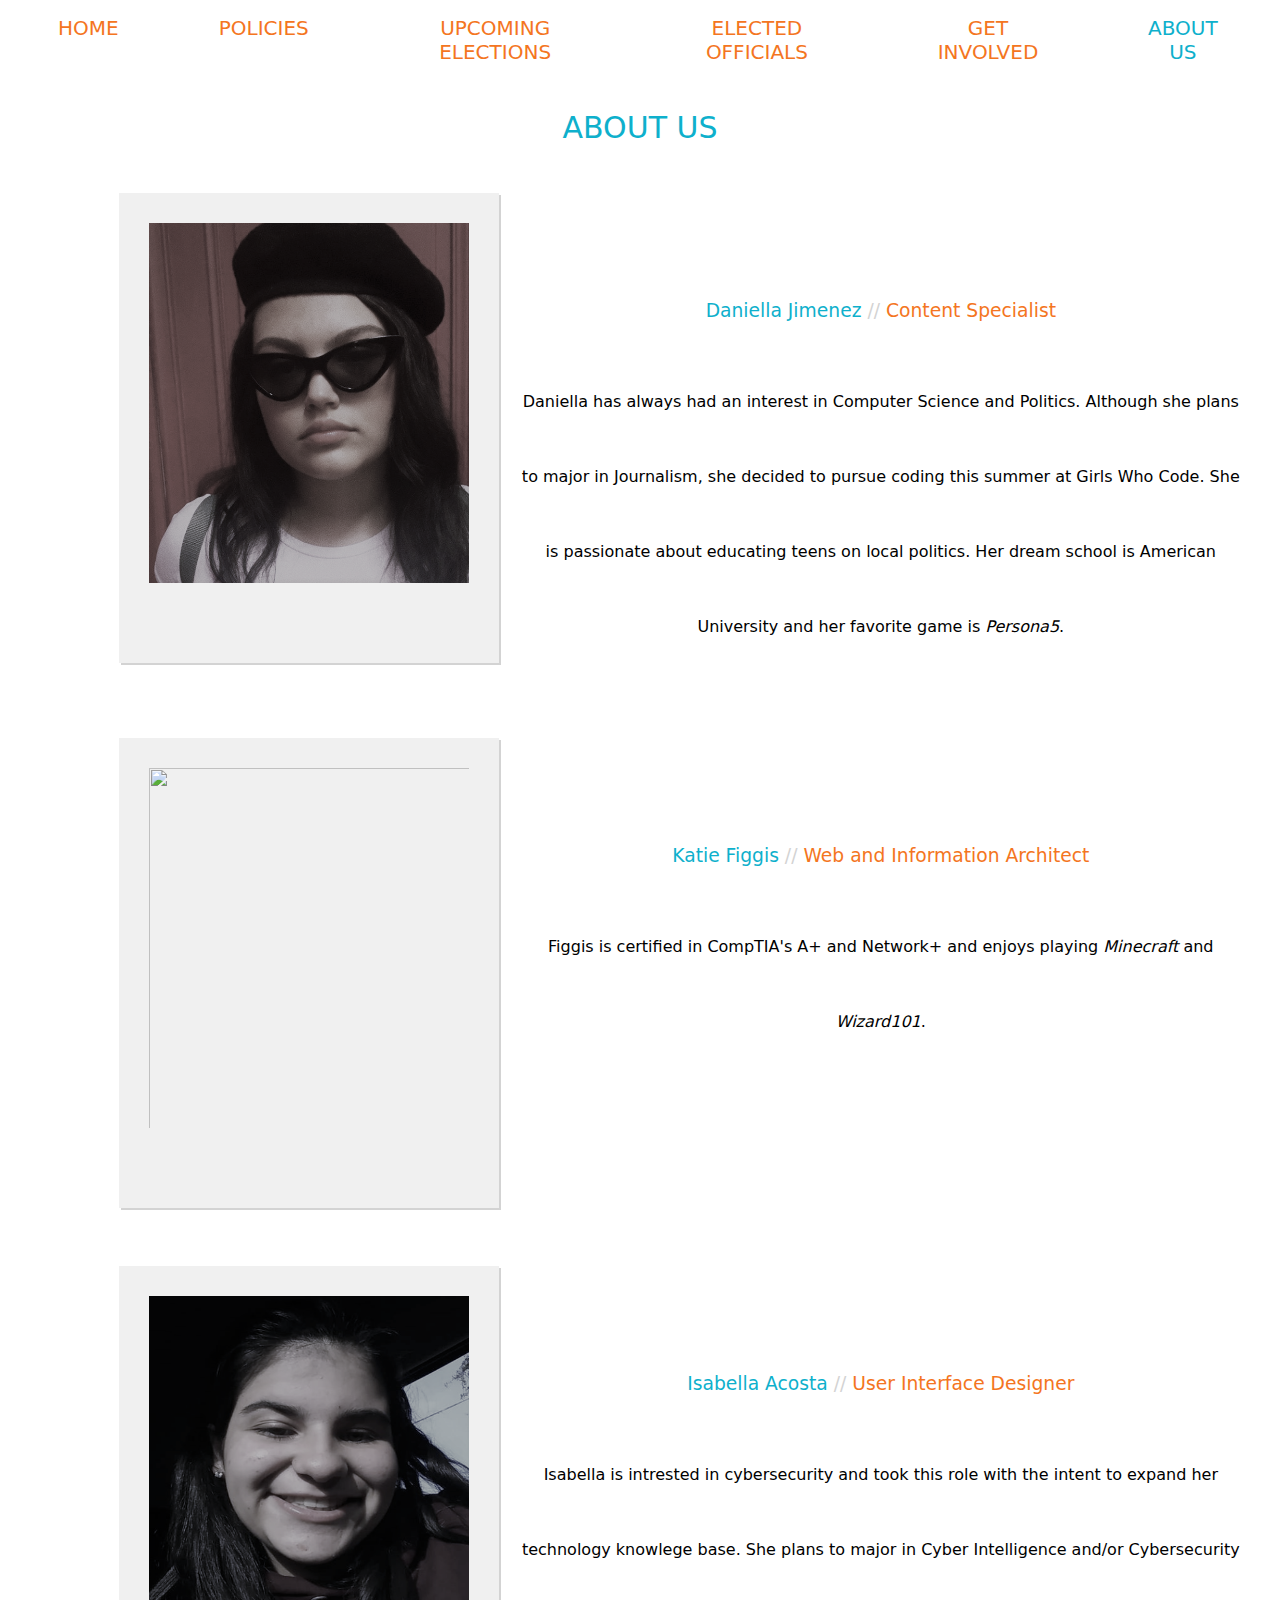
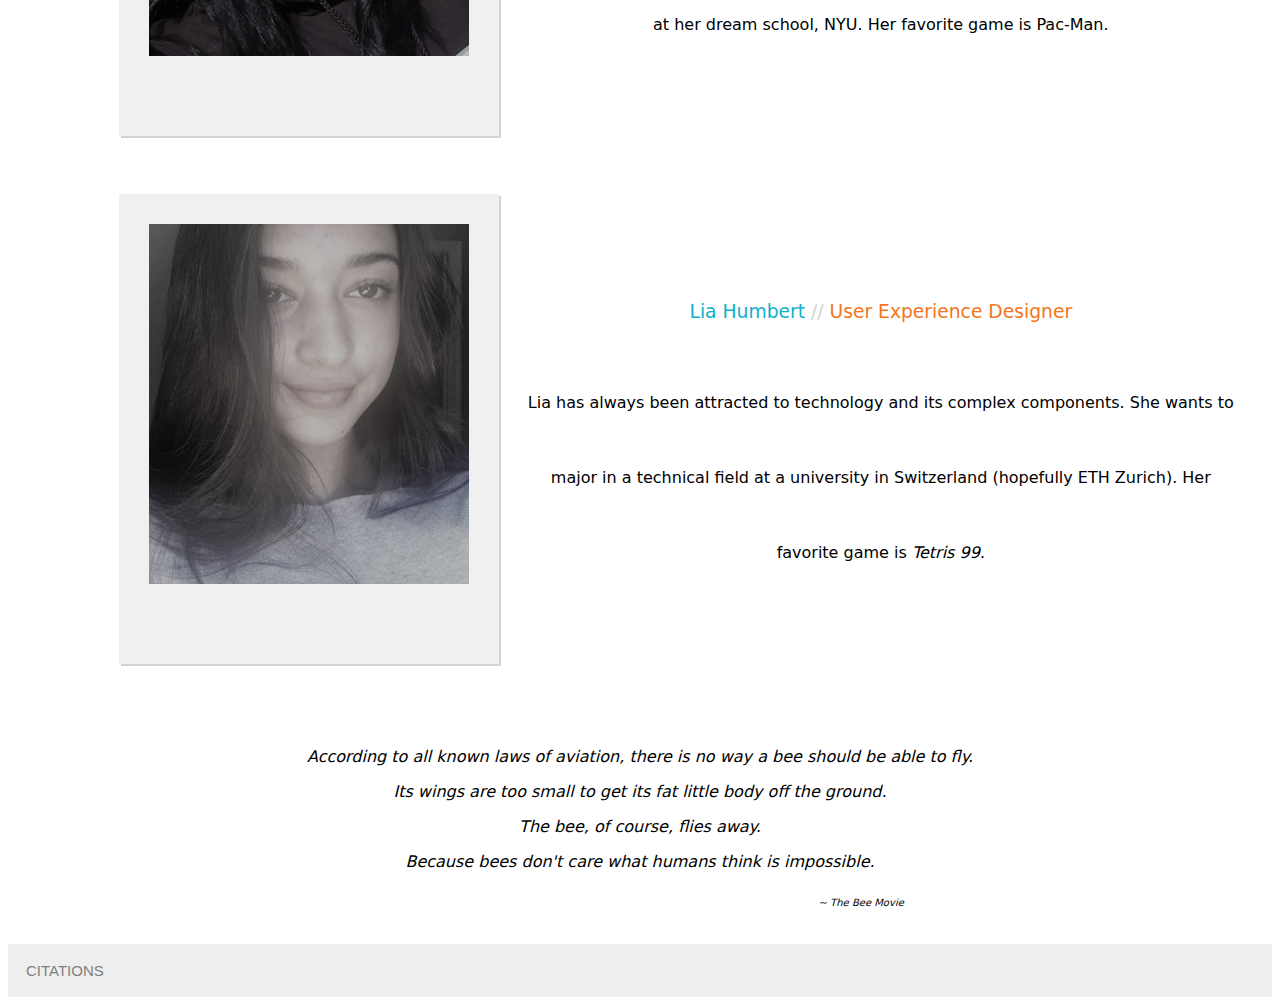
==== abo.html @ cda0e1d1 "Update abo.html" ====
<ABOUT US>

<!DOCTYPE html>
<html lang="en" dir="ltr">
  <head >
    <meta charset="utf-8">
    <link rel="stylesheet" href="MyStyles.css">
    <title>Politics in Miami-Dade</title>
</head>
<body>
  <div class="head">
    <ul class="nav">
      <li class="nav" onclick="location.href='index.html';">HOME</li>
      <li class="nav" onclick="location.href='pol.html';">POLICIES</li>
      <li class="nav" onclick="location.href='elec.html';">UPCOMING ELECTIONS</li>
      <li class="nav" onclick="location.href='off.html';">ELECTED OFFICIALS</li>
      <li class="nav" onclick="location.href='for.html';">GET INVOLVED</li>
      <li class="navact" onclick="location.href='abo.html';">ABOUT US</li>
    </ul>
  </div>
  <br /><br />
  <div class="title">ABOUT US</div>
  <br />
  <br />
    <div class="flex-container">
      <div class="boximg"><img class="au" width="380" height="470" src="au\DAN.jpg"></div>
    <div class="boxtext">
      <h3 class="au">Daniella Jimenez<span style="color:lightgrey">     //     </span><span style="color:#F47521">Content Specialist</span></h3>
      <p>Daniella has always had an interest in Computer Science and Politics. Although she plans to major in Journalism, she decided to pursue coding this summer at Girls Who Code. She is passionate about educating teens on local politics. Her dream school is American University and her favorite game is <i>Persona5</i>.</p>
    </div>
  </div><br /><br />
    <div class="flex-container">
      <div class="boximg"><img class="au" width="380" height="470" src= "au\FIGS.jpg"></div>
    <div class="boxtext">
      <h3 class="au">Katie Figgis<span style="color:lightgrey;">     //     </span><span style="color:#F47521">Web and Information Architect</span></h3>
      <p>Figgis is certified in CompTIA's A+ and Network+ and enjoys playing <i>Minecraft</i> and <i>Wizard101</i>.</p>
    </div>
  </div><br /><br />
    <div class="flex-container">
      <div class="boximg"><img class="au" width="380" height="470" src= "au\ISA.png"></div>
    <div class="boxtext">
      <h3 class="au">Isabella Acosta<span style="color:lightgrey">     //     </span><span style="color:#F47521">User Interface Designer</span></h3>
      <p>Isabella is intrested in cybersecurity and took this role with the intent to expand her technology knowlege base. She plans to major in Cyber Intelligence and/or Cybersecurity at her dream school, NYU. Her favorite game is Pac-Man.</p>
    </div>
   </div><br /><br />
    <div class="flex-container">
      <div class="boximg"><img class="au" width="380" height="470" src= "au\LIA.jpg"></div>
      <div class="boxtext">
      <h3 class="au">Lia Humbert<span style="color:lightgrey">     //     </span><span style="color:#F47521">User Experience Designer</span></h3>
      <p>Lia has always been attracted to technology and its complex components. She wants to major in a technical field at a university in Switzerland (hopefully ETH Zurich). Her favorite game is <i>Tetris 99</i>.</p>
    </div>
  </div>
  <br /><br /><br />
  <div class="quote">
    <p>According to all known laws of aviation, there is no way a bee should be able to fly.</p>
    <p>Its wings are too small to get its fat little body off the ground.</p>
    <p>The bee, of course, flies away.</p>
    <p>Because bees don't care what humans think is impossible.</p>
    <p style="float:right; font-size:10px; width: 65%;"> ~ The Bee Movie</p>
  </div>
  <br /><br /><br />
  <button class="accordion">CITATIONS</button>
  <div class="panel">
    <p>Mansion Global. “Miami Area Gets Newest Crop of Condos.” Mansion Global, Mansion Global, 29 Mar. 2018, www.mansionglobal.com/articles/miami-area-gets-newest-crop-of-condos-92656.</p>
    <p>“DriveSavers Announces New Drop-off Location in Miami, Florida.” DriveSavers Data Recovery Services, 30 May 2019, drivesaversdatarecovery.com/2017/07/25/drivesavers-announces-new-drop-off-location-miami-florida/.</p>
    <p>“See Miami and Miami Beach Webcams.” See Miami and Miami Beach Webcams, www.miamiandbeaches.com/plan-your-trip/see-miami-webcams.</p>
  </div>
  
 <script src="collapsible.js" type="text/javascript" charset="utf-8"></script>
</body>
</html>
---- MyStyles.css ----
.head {
  font-family: "Segoe UI",Frutiger,"Frutiger Linotype","Dejavu Sans","Helvetica Neue",Arial,sans-serif;
  font-weight: lighter;
  font-size: 20px;
}

body {
  font-family: "Segoe UI",Frutiger,"Frutiger Linotype","Dejavu Sans","Helvetica Neue",Arial,sans-serif;
  background-color: #FFFFFF;
  color: #60606;
}

ul.nav {
  margin: 0px;
  padding: 0px;
  background-color: #FFFFFF;
  text-align: center;
  display: flex;
  justify-content: space-around;
  list-style: none;
}

li.nav {
  background-color: #FFFFFF;
  padding: 8px;
  padding-left: 50px;
  padding-right: 50px;
  display: inline-block;
  color: #F47521;
  cursor: pointer;
  justify-content: space-around;
}

li.nav:hover {
  background-color: #FFFFFF;
  color: grey;
}

h3.au {
  color: #0EB0CC;
  font-weight: lighter;
  margin: 0px;
  padding: 0px;
  font-size: px;
  text-align: center;
}

li.navact {
  background-color: #FFFFFF;
  color: #0EB0CC;
  padding: 8px;
  padding-left: 50px;
  padding-right: 50px;
}

.title {
  font-family: "Segoe UI",Frutiger,"Frutiger Linotype","Dejavu Sans","Helvetica Neue",Arial,sans-serif;
  font-weight: lighter;
  font-size: 30px;
  text-align: center;
  color:#0EB0CC;
}

.home {
  text-align: center;
  font-size: 17px;
}

div.body {
  background-color: #FFFFFF;
  padding: 15px;
}

img.off {
  padding: 40px;
  vertical-align: center;
  text-align: center;
}

img.au {
  margin-left: 100px;
  background-color: #F0F0F0;
  padding: 30px;
  padding-bottom: 80px;
  box-shadow: 2px 2px lightgrey;
}

.flex-container {
  display: flex;
  flex-wrap: nowrap;
}

.boximg {
  width: 40%;
  margin: 10px;
  text-align: center;
  line-height: 75px;
}

.boxtext {
  width: 60%;
  margin: 10px;
  margin-right: 30px;
  margin-top: 90px;;
  text-align: center;
  line-height: 75px;
}

div.left {
  text-align: left;
}

div.right {
  text-align: right;
}

div.score {
  margin-left: 100px;
  margin-right: 100px;
  margin-bottom: 40px;
  margin-top: 40px;
  background-color: #F8F8F8;
  color: grey;
  border-radius: 10px;
}

textarea {
  width: 96%;
  height: 90px;
  background-color: white;
  color: black;
  padding: 2px;
  margin: 5px;
}

input {
  background: white;
  color: black;
  padding: 5px;
  font-size: 15px;
  border-radius: 5px;
}
/*COLLAPSIBLE*/
.accordion {
  background-color: #eee;
  color: grey;
  cursor: pointer;
  padding: 18px;
  width: 100%;
  border: none;
  text-align: left;
  outline: none;
  font-size: 15px;
  transition: 0.4s;
}

.active {
  background-color: #cccccc
}
.accordion:hover {
  background-color: #ccc;
}

.panel {
  padding: 0 18px;
  display: none;
  background-color: white;
  overflow: hidden;
}

/* SLIDESHOW */
* {box-sizing:border-box}

.slideshow-container {
  max-width: 1000px;
  position: relative;
  margin: auto;
}

/* Next & previous buttons */
.prev, .next {
  cursor: pointer;
  position: absolute;
  top: 50%;
  width: auto;
  margin-top: -22px;
  padding: 16px;

  color: #bbb;
  font-weight: bold;
  font-size: 18px;
  transition: 0.6s ease;
  border-radius: 0 3px 3px 0;
  user-select: none;
}

/* Position the "next button" to the right */
.next {
  right: 0;
  border-radius: 3px 0 0 3px;
}

/* On hover, add a black background color with a little bit see-through */
.prev:hover, .next:hover {
  background-color: rgba(0,0,0,0.8);
}

/* The dots/bullets/indicators */
.dot {
  cursor: pointer;
  height: 15px;
  width: 15px;
  margin: 0 2px;
  background-color: #bbb;
  border-radius: 50%;
  display: inline-block;
  transition: background-color 0.6s ease;
}

.active, .dot:hover {
  background-color: #717171;
}

/* Fading animation */
.fade {
  -webkit-animation-name: fade;
  -webkit-animation-duration: 1.5s;
  animation-name: fade;
  animation-duration: 1.5s;
}

@-webkit-keyframes fade {
  from {opacity: .4}
  to {opacity: 1}
}

@keyframes fade {
  from {opacity: .4}
  to {opacity: 1}
}

/*TWITTER*/
.twitter-timeline {
  float: center;
}

.quote {
  font-style: italic;
  text-align: center;
  font-size: 16px;
}
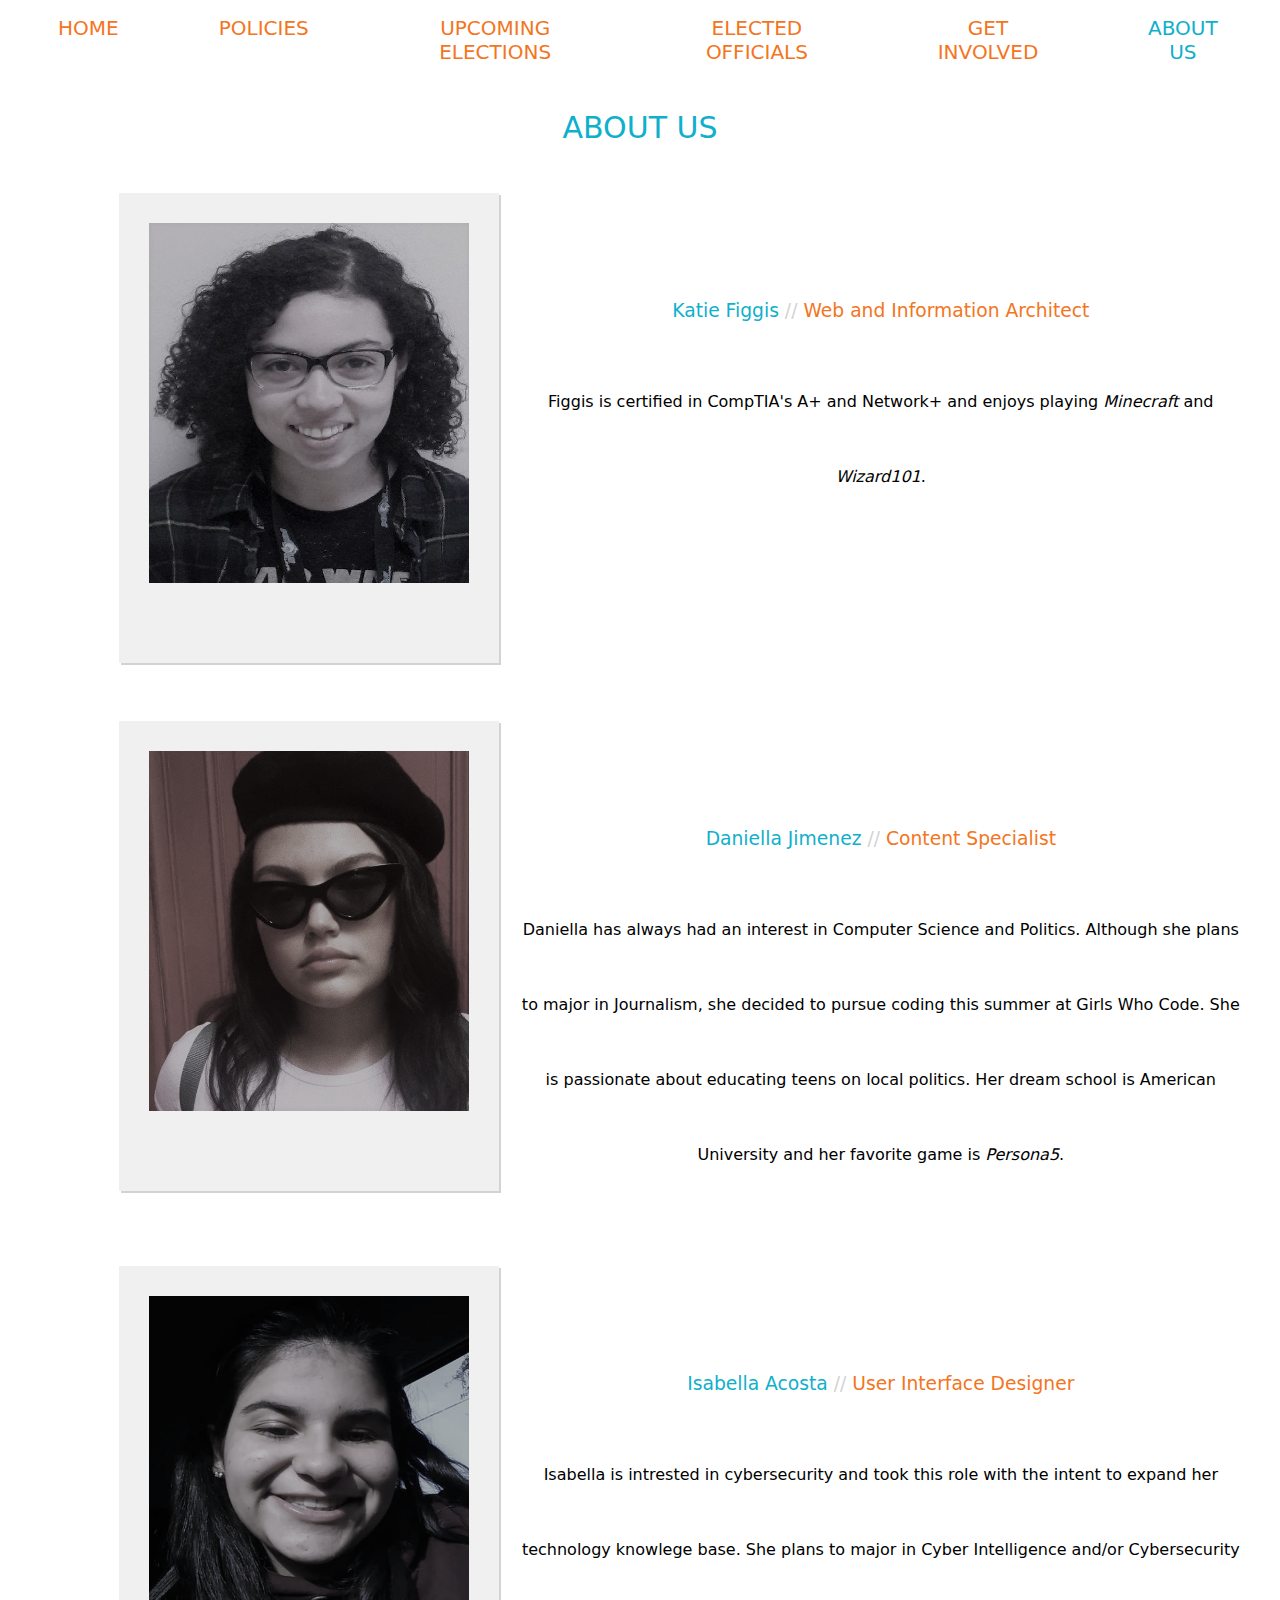
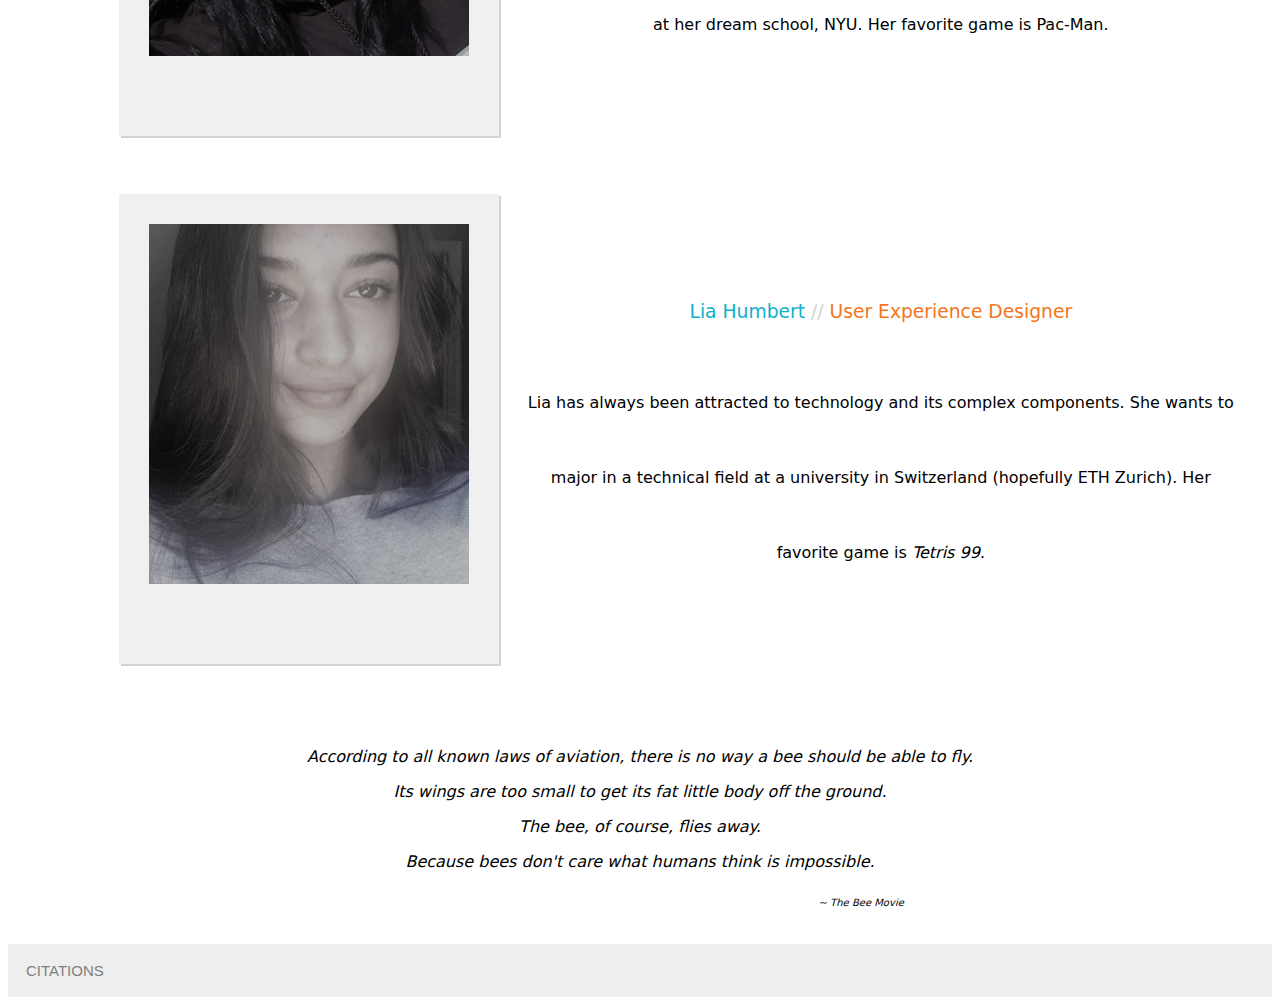
==== commit cea18217: "Update abo.html" ====
--- a/abo.html
+++ b/abo.html
@@ -22,6 +22,13 @@
   <div class="title">ABOUT US</div>
   <br />
   <br />
+   <div class="flex-container">
+      <div class="boximg"><img class="au" width="380" height="470" src= "au\Figs.JPG"></div>
+    <div class="boxtext">
+      <h3 class="au">Katie Figgis<span style="color:lightgrey;">     //     </span><span style="color:#F47521">Web and Information Architect</span></h3>
+      <p>Figgis is certified in CompTIA's A+ and Network+ and enjoys playing <i>Minecraft</i> and <i>Wizard101</i>.</p>
+    </div>
+  </div><br /><br />
     <div class="flex-container">
       <div class="boximg"><img class="au" width="380" height="470" src="au\DAN.jpg"></div>
     <div class="boxtext">
@@ -30,19 +37,12 @@
     </div>
   </div><br /><br />
     <div class="flex-container">
-      <div class="boximg"><img class="au" width="380" height="470" src= "au\FIGS.jpg"></div>
-    <div class="boxtext">
-      <h3 class="au">Katie Figgis<span style="color:lightgrey;">     //     </span><span style="color:#F47521">Web and Information Architect</span></h3>
-      <p>Figgis is certified in CompTIA's A+ and Network+ and enjoys playing <i>Minecraft</i> and <i>Wizard101</i>.</p>
-    </div>
-  </div><br /><br />
-    <div class="flex-container">
       <div class="boximg"><img class="au" width="380" height="470" src= "au\ISA.png"></div>
     <div class="boxtext">
       <h3 class="au">Isabella Acosta<span style="color:lightgrey">     //     </span><span style="color:#F47521">User Interface Designer</span></h3>
       <p>Isabella is intrested in cybersecurity and took this role with the intent to expand her technology knowlege base. She plans to major in Cyber Intelligence and/or Cybersecurity at her dream school, NYU. Her favorite game is Pac-Man.</p>
     </div>
-   </div><br /><br />
+    </div><br /><br />
     <div class="flex-container">
       <div class="boximg"><img class="au" width="380" height="470" src= "au\LIA.jpg"></div>
       <div class="boxtext">
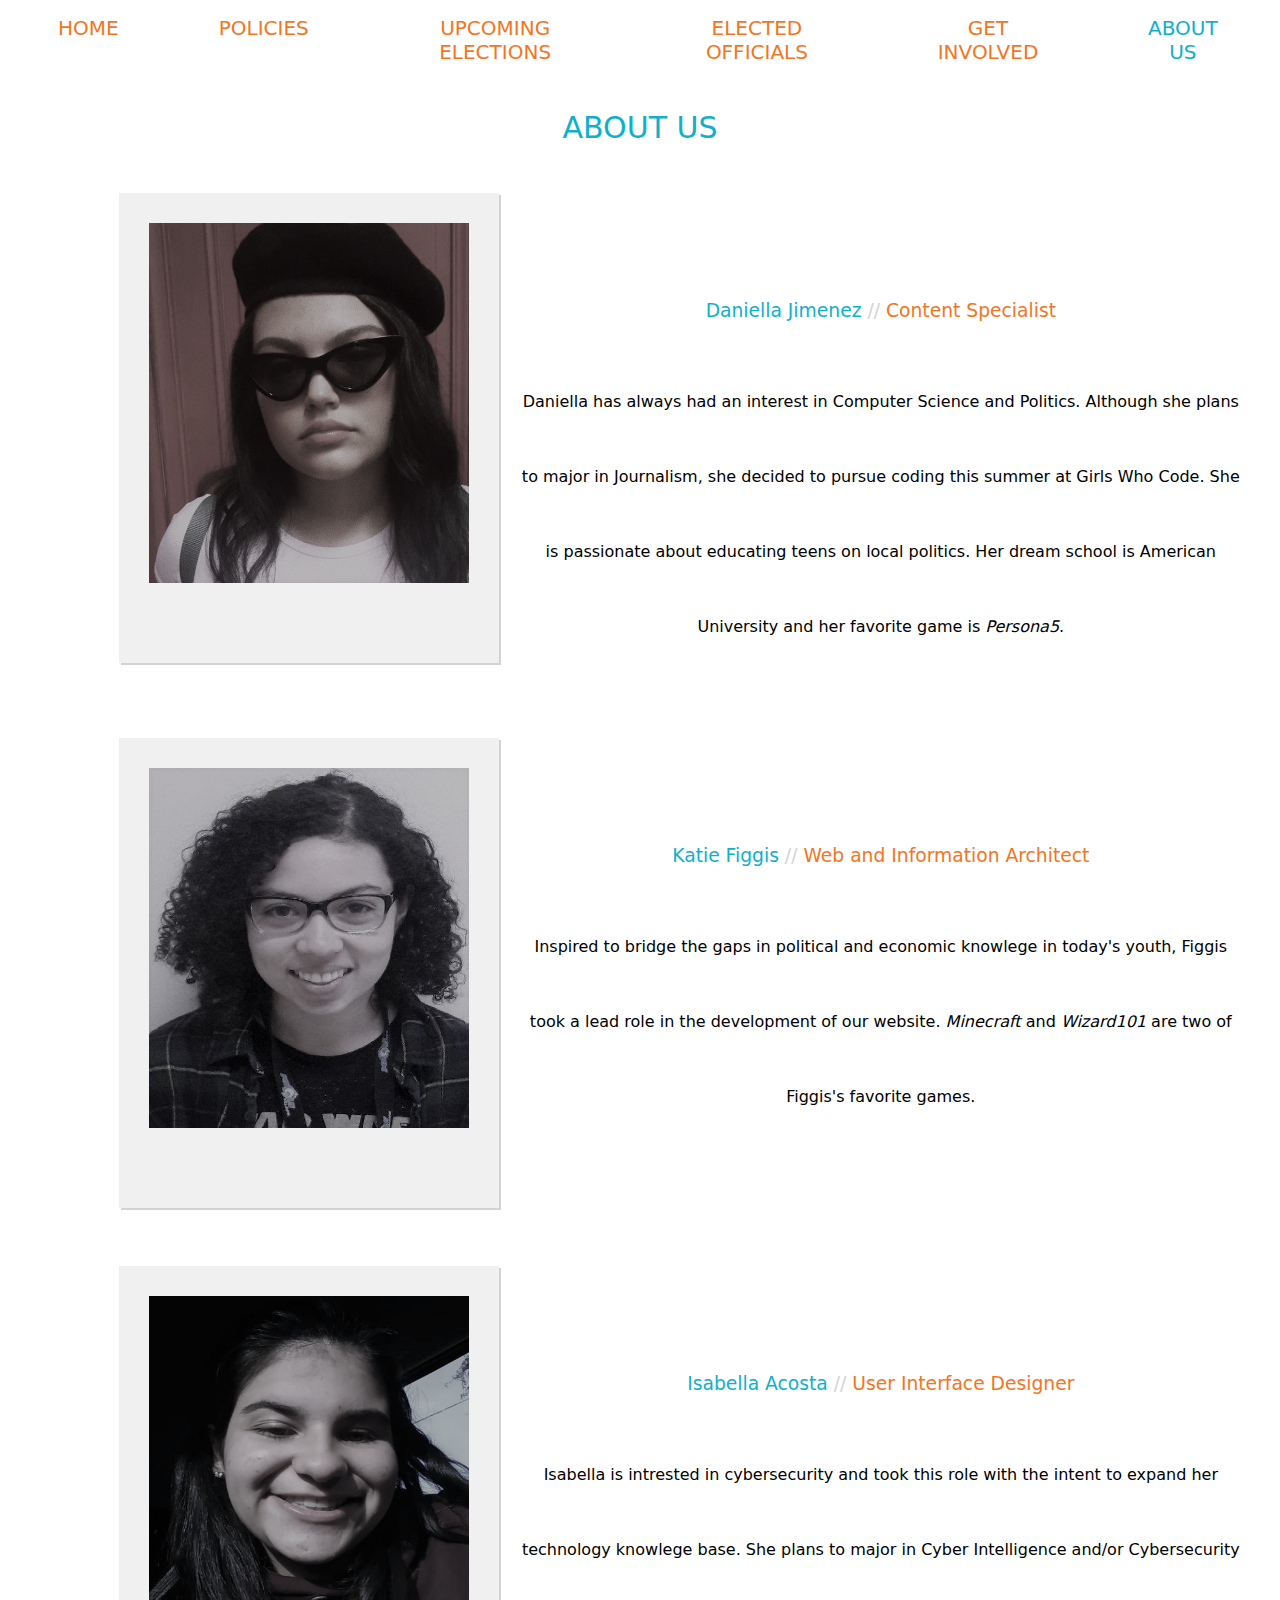
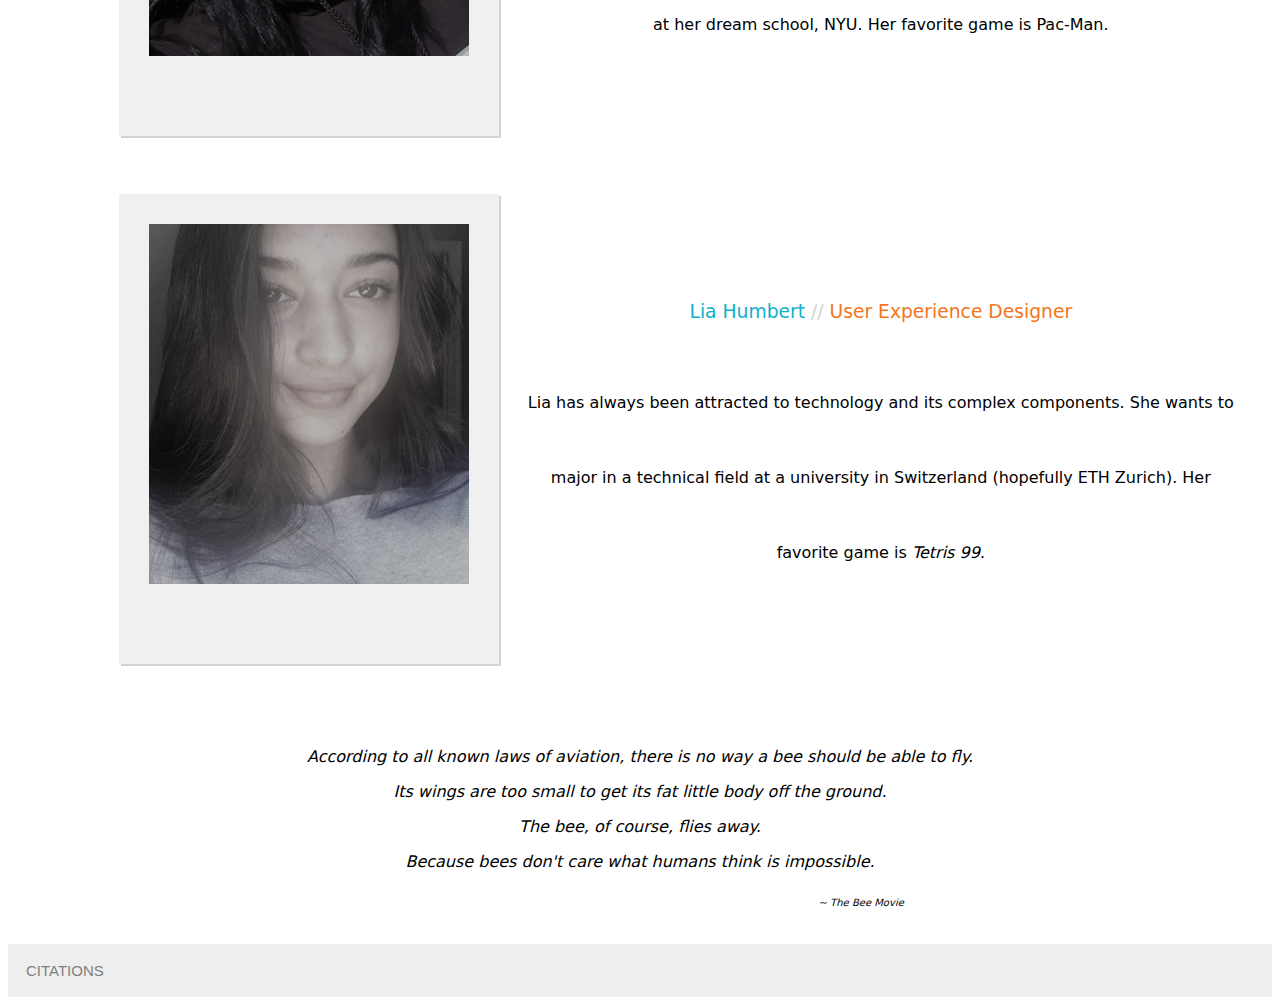
==== commit 32cdca8d: "Update abo.html" ====
--- a/abo.html
+++ b/abo.html
@@ -22,18 +22,18 @@
   <div class="title">ABOUT US</div>
   <br />
   <br />
-   <div class="flex-container">
-      <div class="boximg"><img class="au" width="380" height="470" src= "au\Figs.JPG"></div>
-    <div class="boxtext">
-      <h3 class="au">Katie Figgis<span style="color:lightgrey;">     //     </span><span style="color:#F47521">Web and Information Architect</span></h3>
-      <p>Figgis is certified in CompTIA's A+ and Network+ and enjoys playing <i>Minecraft</i> and <i>Wizard101</i>.</p>
-    </div>
-  </div><br /><br />
     <div class="flex-container">
       <div class="boximg"><img class="au" width="380" height="470" src="au\DAN.jpg"></div>
     <div class="boxtext">
       <h3 class="au">Daniella Jimenez<span style="color:lightgrey">     //     </span><span style="color:#F47521">Content Specialist</span></h3>
       <p>Daniella has always had an interest in Computer Science and Politics. Although she plans to major in Journalism, she decided to pursue coding this summer at Girls Who Code. She is passionate about educating teens on local politics. Her dream school is American University and her favorite game is <i>Persona5</i>.</p>
+    </div>
+  </div><br /><br />
+    <div class="flex-container">
+      <div class="boximg"><img class="au" width="380" height="470" src= "au\Figs.JPG"></div>
+    <div class="boxtext">
+      <h3 class="au">Katie Figgis<span style="color:lightgrey;">     //     </span><span style="color:#F47521">Web and Information Architect</span></h3>
+      <p>Inspired to bridge the gaps in political and economic knowlege in today's youth, Figgis took a lead role in the development of our website. <i>Minecraft</i> and <i>Wizard101</i> are two of Figgis's favorite games.</p>
     </div>
   </div><br /><br />
     <div class="flex-container">
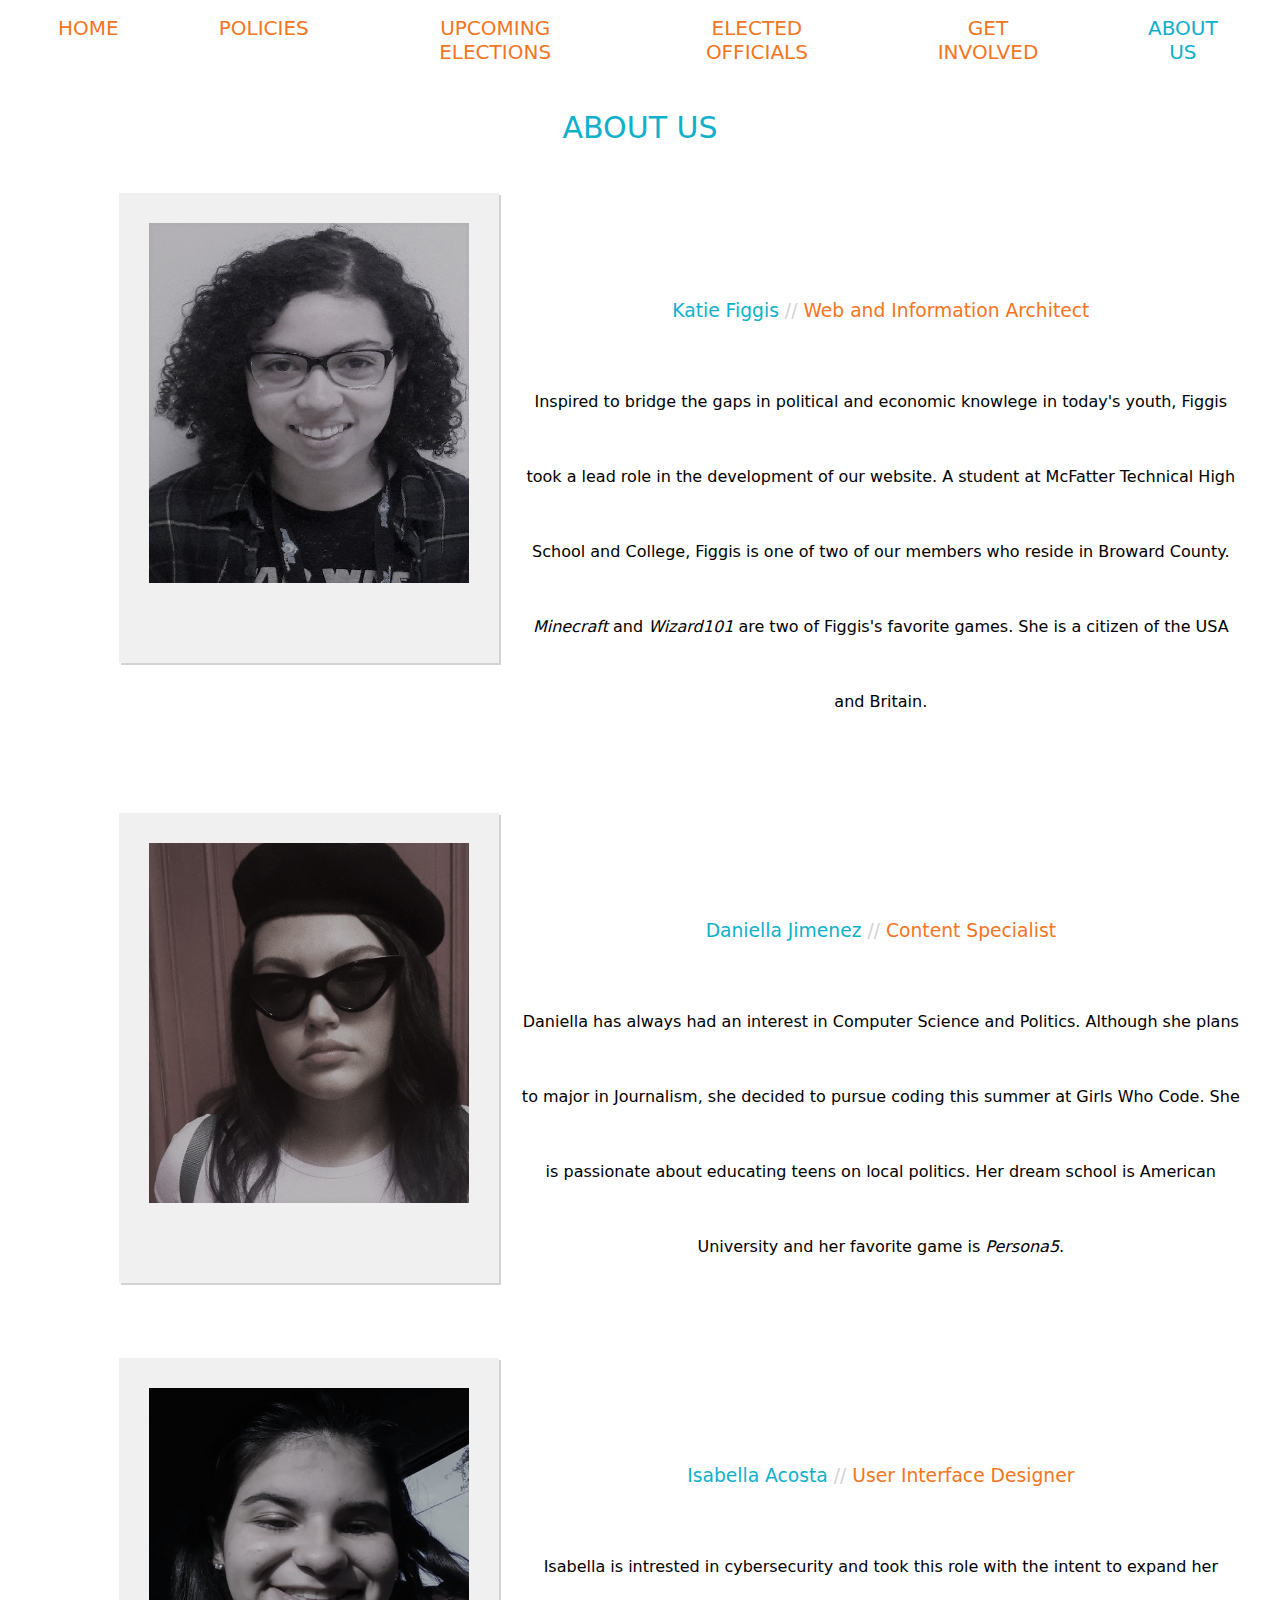
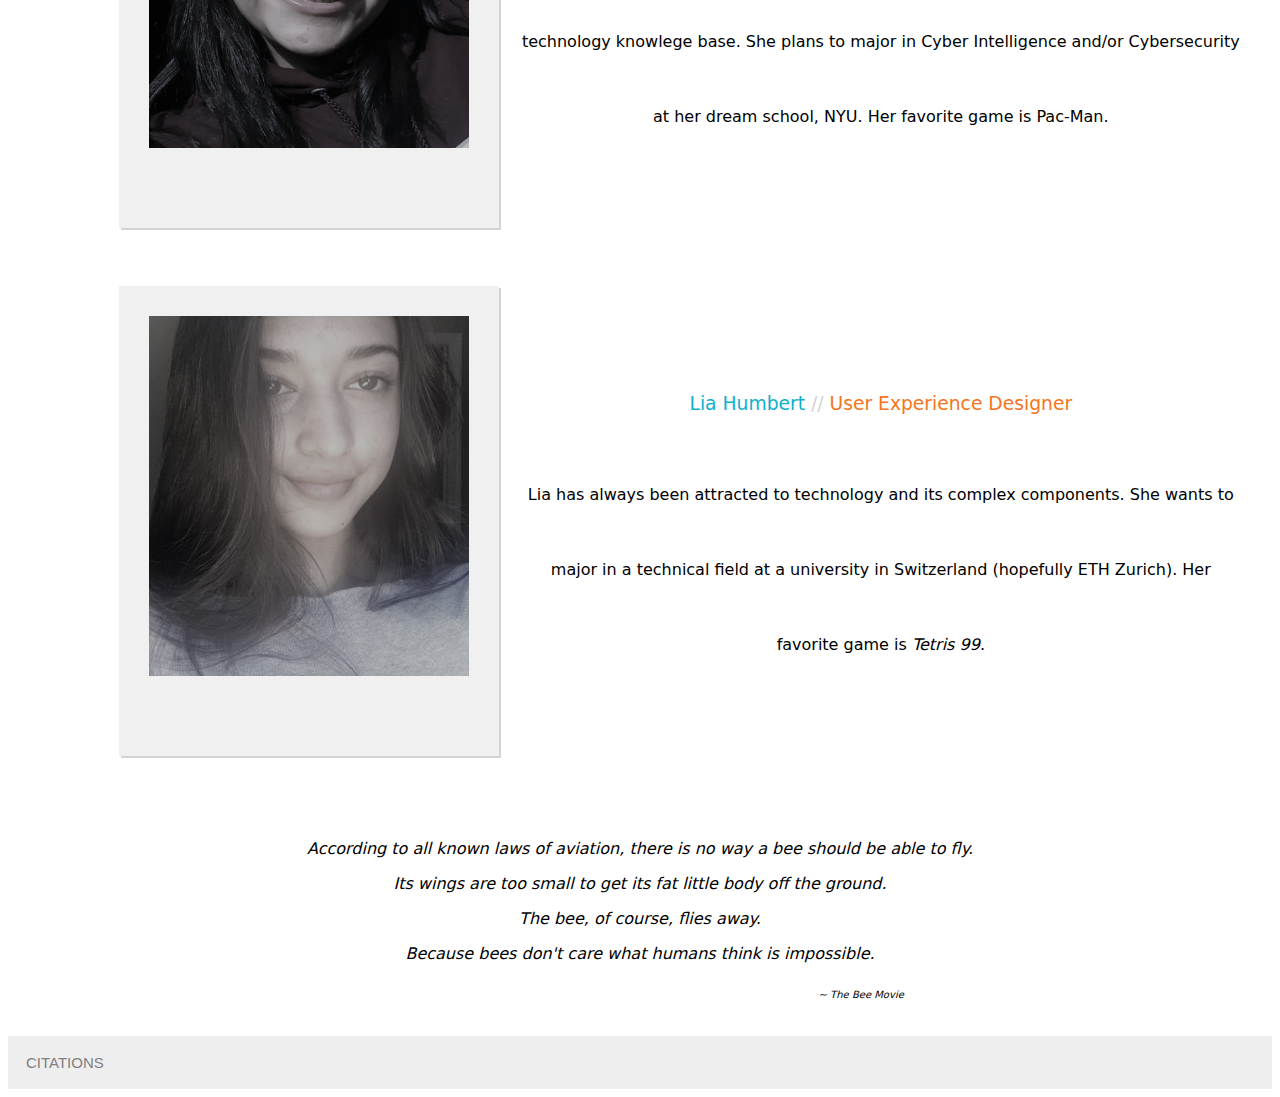
==== commit a0917e73: "Update abo.html" ====
--- a/abo.html
+++ b/abo.html
@@ -22,18 +22,18 @@
   <div class="title">ABOUT US</div>
   <br />
   <br />
+     <div class="flex-container">
+      <div class="boximg"><img class="au" width="380" height="470" src= "au\Figs.JPG"></div>
+    <div class="boxtext">
+      <h3 class="au">Katie Figgis<span style="color:lightgrey;">     //     </span><span style="color:#F47521">Web and Information Architect</span></h3>
+      <p>Inspired to bridge the gaps in political and economic knowlege in today's youth, Figgis took a lead role in the development of our website. A student at McFatter Technical High School and College, Figgis is one of two of our members who reside in Broward County. <i>Minecraft</i> and <i>Wizard101</i> are two of Figgis's favorite games. She is a citizen of the USA and Britain.</p>
+    </div>
+  </div><br /><br />
     <div class="flex-container">
       <div class="boximg"><img class="au" width="380" height="470" src="au\DAN.jpg"></div>
     <div class="boxtext">
       <h3 class="au">Daniella Jimenez<span style="color:lightgrey">     //     </span><span style="color:#F47521">Content Specialist</span></h3>
       <p>Daniella has always had an interest in Computer Science and Politics. Although she plans to major in Journalism, she decided to pursue coding this summer at Girls Who Code. She is passionate about educating teens on local politics. Her dream school is American University and her favorite game is <i>Persona5</i>.</p>
-    </div>
-  </div><br /><br />
-    <div class="flex-container">
-      <div class="boximg"><img class="au" width="380" height="470" src= "au\Figs.JPG"></div>
-    <div class="boxtext">
-      <h3 class="au">Katie Figgis<span style="color:lightgrey;">     //     </span><span style="color:#F47521">Web and Information Architect</span></h3>
-      <p>Inspired to bridge the gaps in political and economic knowlege in today's youth, Figgis took a lead role in the development of our website. <i>Minecraft</i> and <i>Wizard101</i> are two of Figgis's favorite games.</p>
     </div>
   </div><br /><br />
     <div class="flex-container">
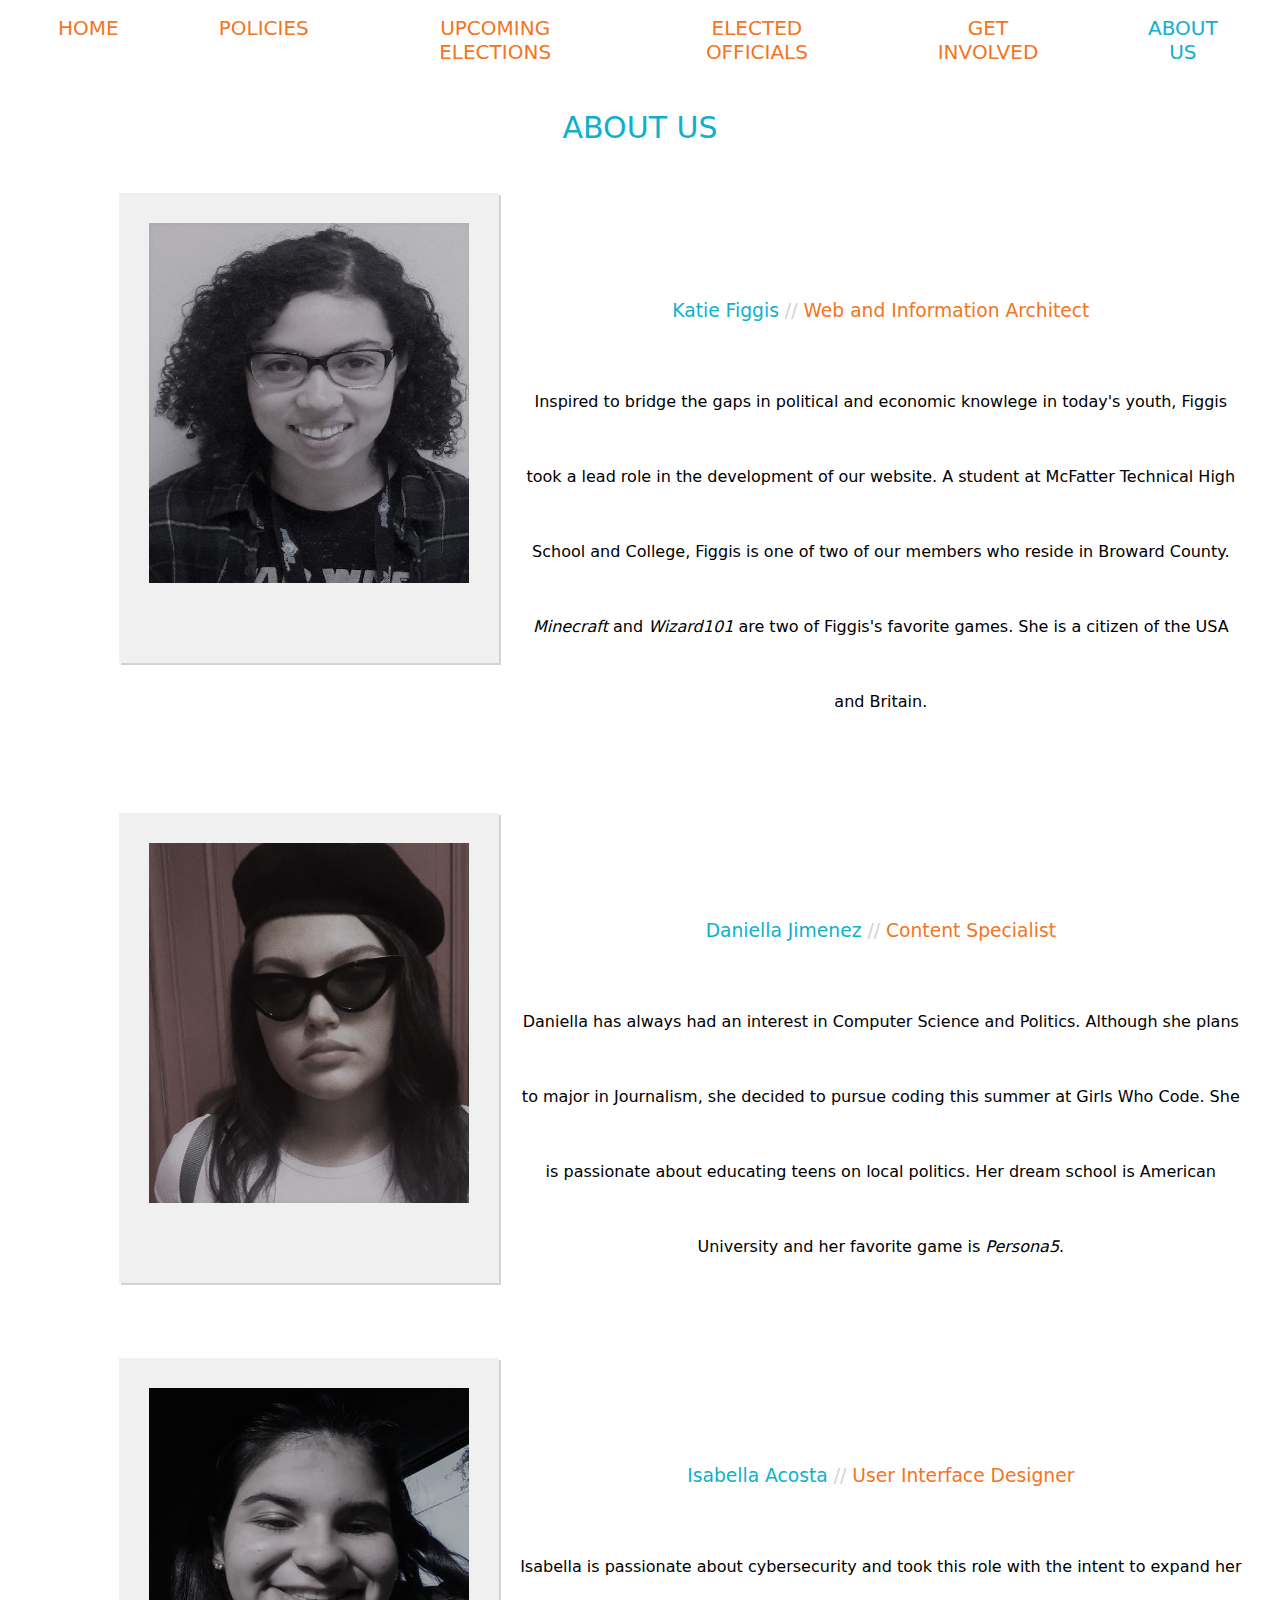
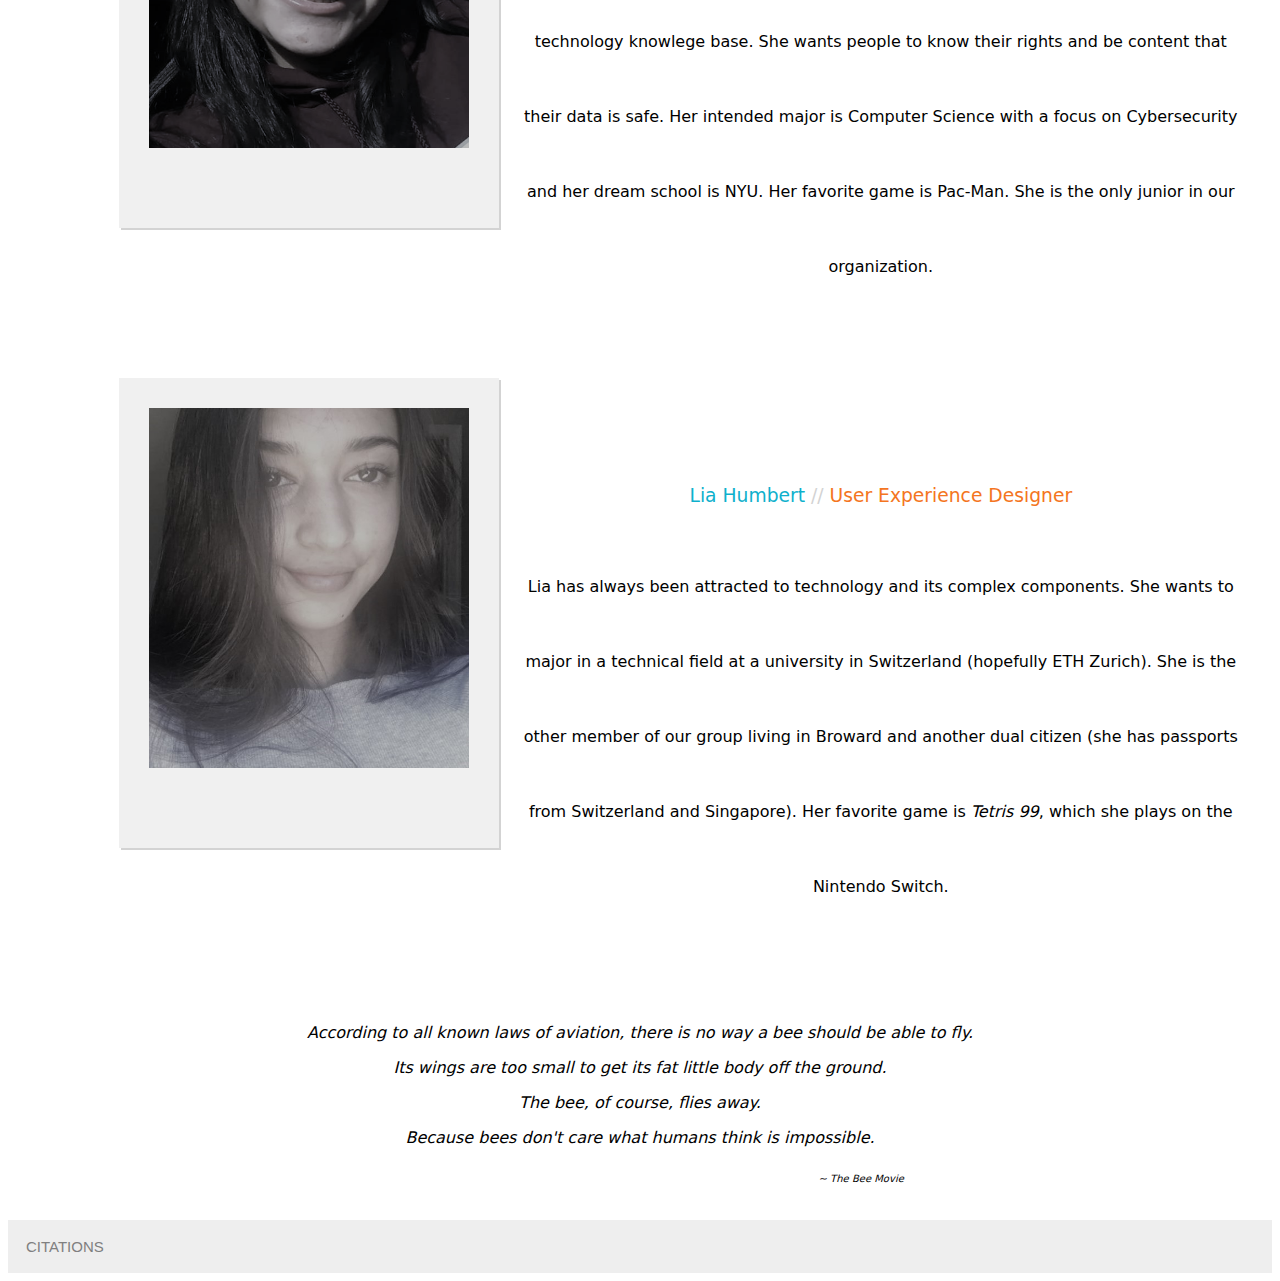
==== commit 2f64e68d: "Update abo.html" ====
--- a/abo.html
+++ b/abo.html
@@ -40,14 +40,14 @@
       <div class="boximg"><img class="au" width="380" height="470" src= "au\ISA.png"></div>
     <div class="boxtext">
       <h3 class="au">Isabella Acosta<span style="color:lightgrey">     //     </span><span style="color:#F47521">User Interface Designer</span></h3>
-      <p>Isabella is intrested in cybersecurity and took this role with the intent to expand her technology knowlege base. She plans to major in Cyber Intelligence and/or Cybersecurity at her dream school, NYU. Her favorite game is Pac-Man.</p>
+      <p>Isabella is passionate about cybersecurity and took this role with the intent to expand her technology knowlege base. She wants people to know their rights and be content that their data is safe. Her intended major is Computer Science with a focus on Cybersecurity and her dream school is NYU. Her favorite game is Pac-Man. She is the only junior in our organization.</p>
     </div>
     </div><br /><br />
     <div class="flex-container">
       <div class="boximg"><img class="au" width="380" height="470" src= "au\LIA.jpg"></div>
       <div class="boxtext">
       <h3 class="au">Lia Humbert<span style="color:lightgrey">     //     </span><span style="color:#F47521">User Experience Designer</span></h3>
-      <p>Lia has always been attracted to technology and its complex components. She wants to major in a technical field at a university in Switzerland (hopefully ETH Zurich). Her favorite game is <i>Tetris 99</i>.</p>
+      <p>Lia has always been attracted to technology and its complex components. She wants to major in a technical field at a university in Switzerland (hopefully ETH Zurich). She is the other member of our group living in Broward and another dual citizen (she has passports from Switzerland and Singapore). Her favorite game is <i>Tetris 99</i>, which she plays on the Nintendo Switch.</p>
     </div>
   </div>
   <br /><br /><br />
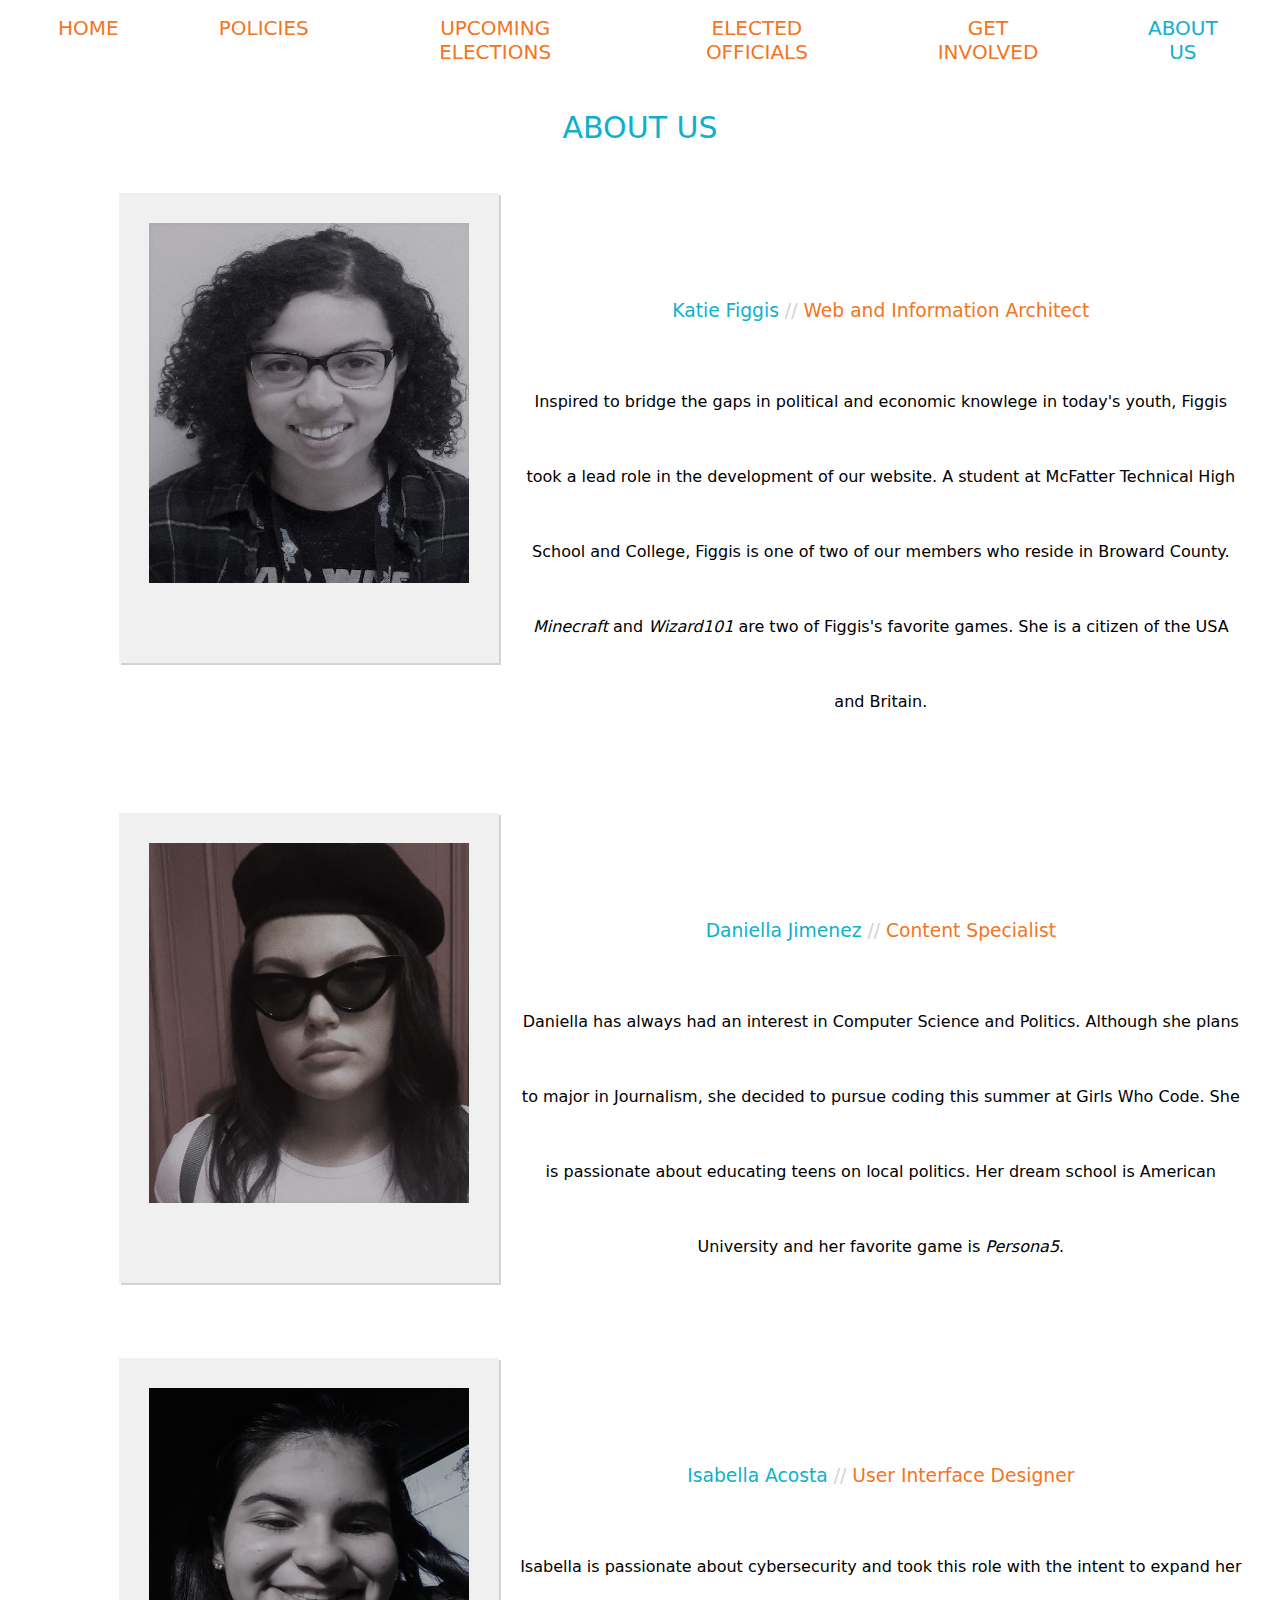
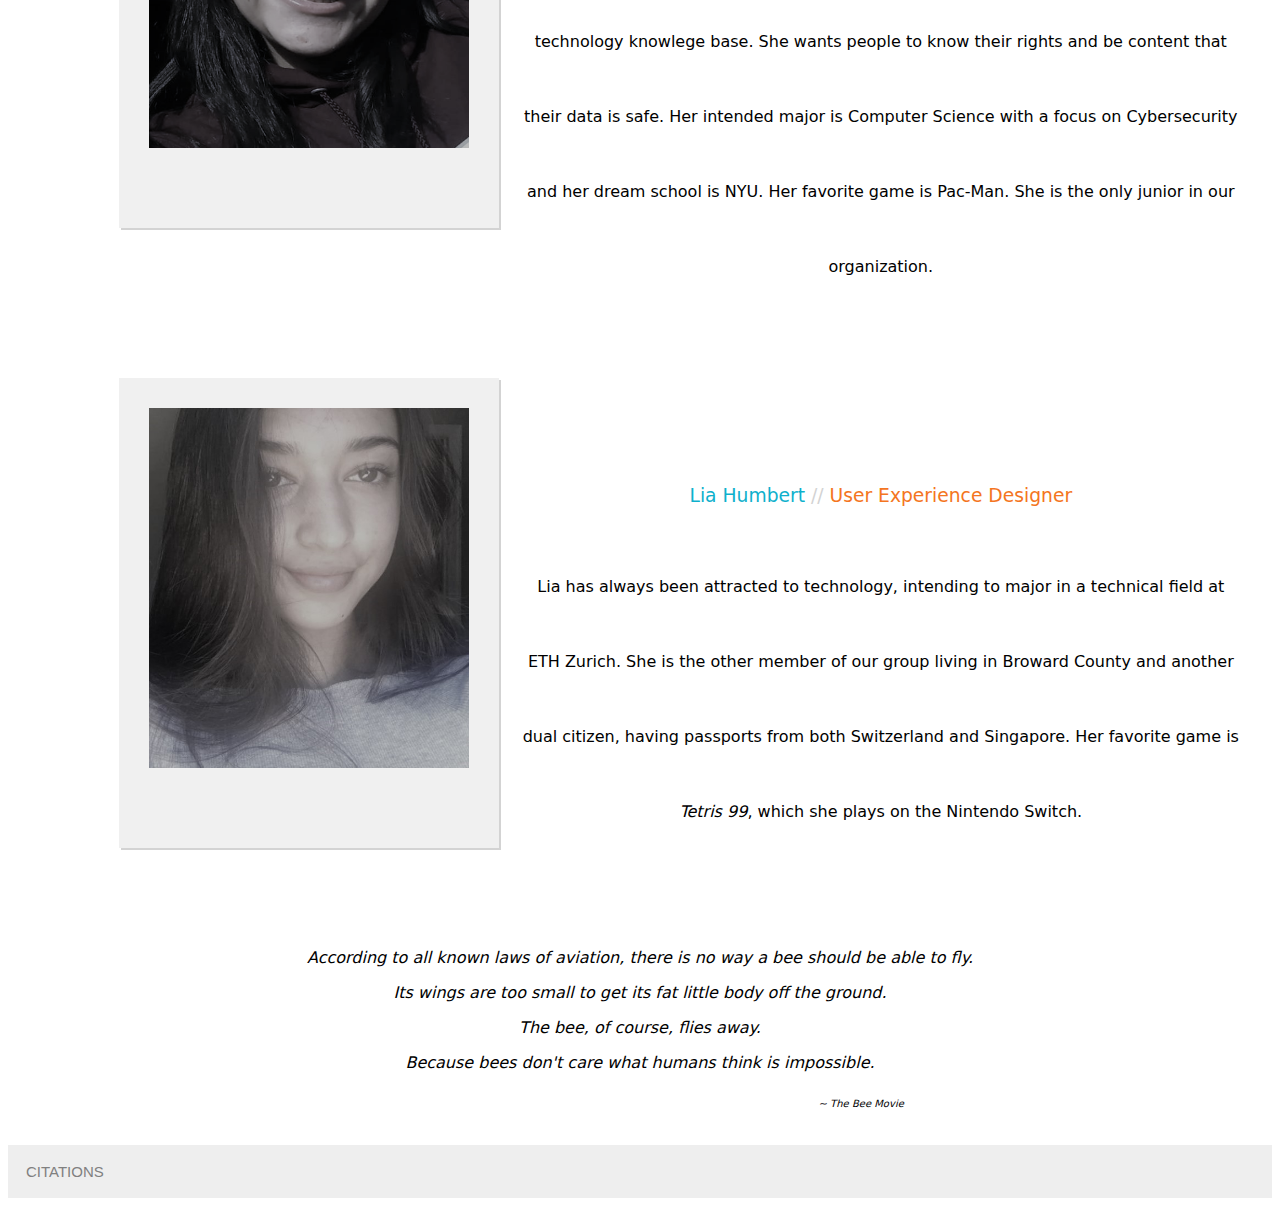
==== commit 47fe575b: "Update abo.html" ====
--- a/abo.html
+++ b/abo.html
@@ -47,7 +47,7 @@
       <div class="boximg"><img class="au" width="380" height="470" src= "au\LIA.jpg"></div>
       <div class="boxtext">
       <h3 class="au">Lia Humbert<span style="color:lightgrey">     //     </span><span style="color:#F47521">User Experience Designer</span></h3>
-      <p>Lia has always been attracted to technology and its complex components. She wants to major in a technical field at a university in Switzerland (hopefully ETH Zurich). She is the other member of our group living in Broward and another dual citizen (she has passports from Switzerland and Singapore). Her favorite game is <i>Tetris 99</i>, which she plays on the Nintendo Switch.</p>
+      <p>Lia has always been attracted to technology, intending to major in a technical field at ETH Zurich. She is the other member of our group living in Broward County and another dual citizen, having passports from both Switzerland and Singapore. Her favorite game is <i>Tetris 99</i>, which she plays on the Nintendo Switch.</p>
     </div>
   </div>
   <br /><br /><br />
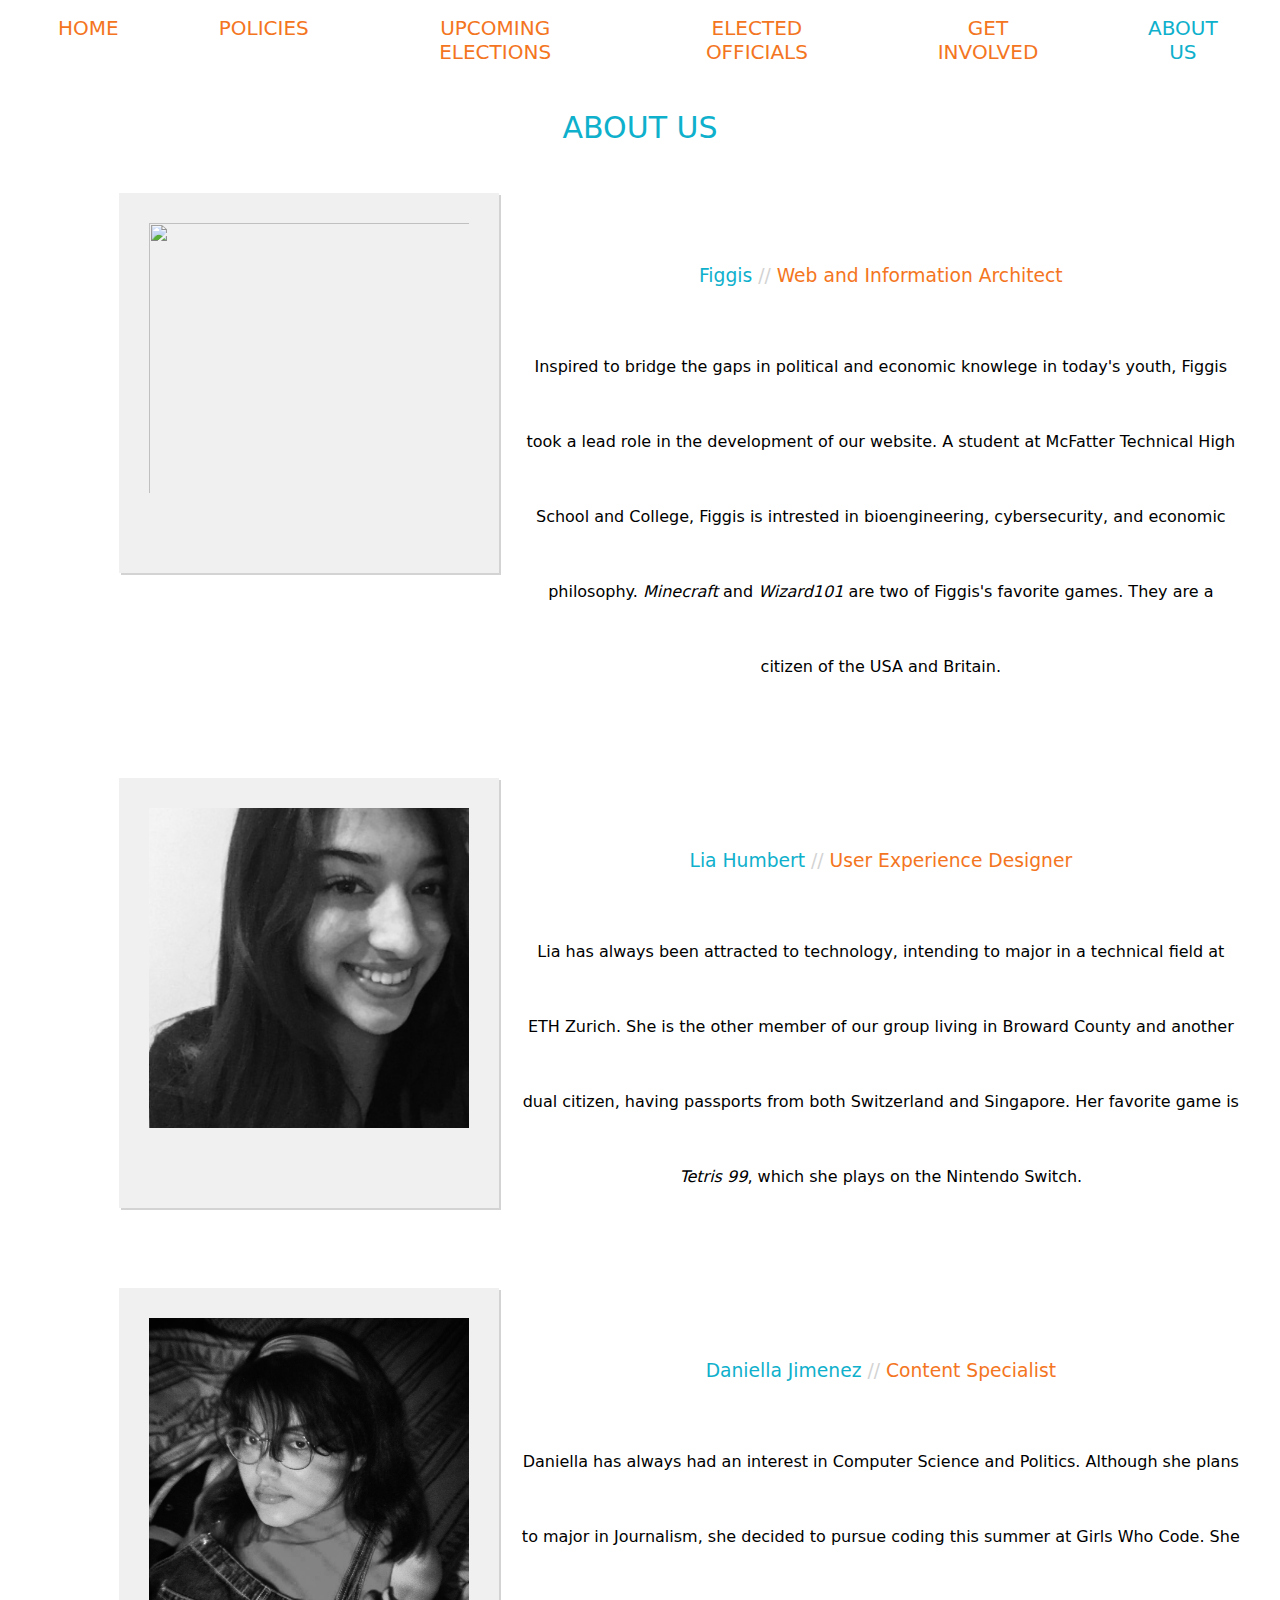
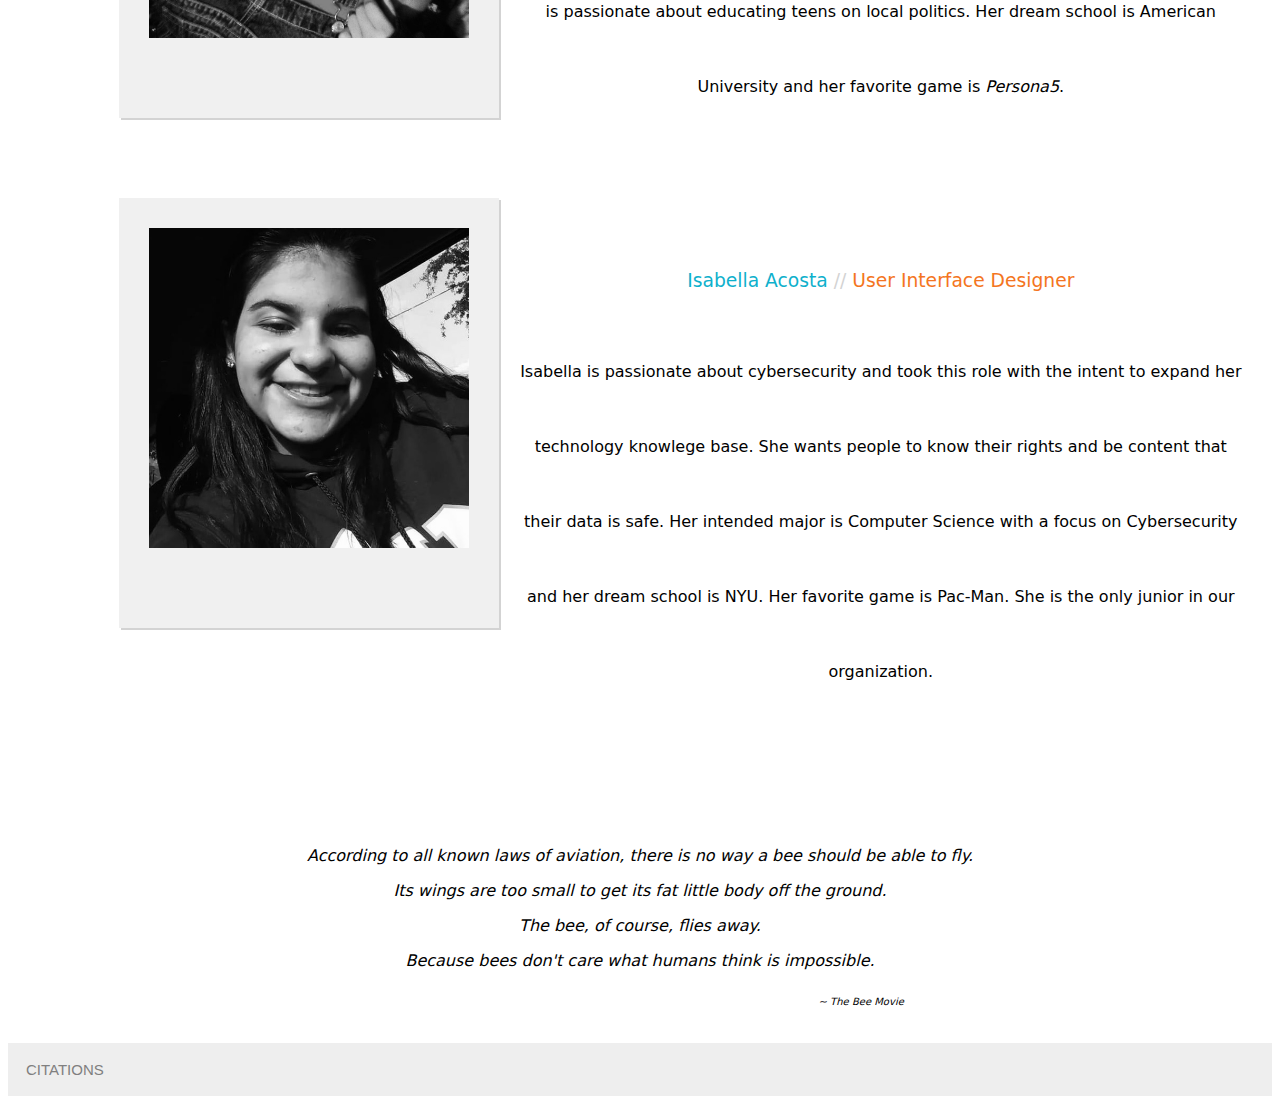
==== commit fecd7690: "Update abo.html" ====
--- a/abo.html
+++ b/abo.html
@@ -23,33 +23,33 @@
   <br />
   <br />
      <div class="flex-container">
-      <div class="boximg"><img class="au" width="380" height="470" src= "au\Figs.JPG"></div>
+      <div class="boximg"><img class="au" width="380" src= "au\FIGS.jpg"></div>
     <div class="boxtext">
-      <h3 class="au">Katie Figgis<span style="color:lightgrey;">     //     </span><span style="color:#F47521">Web and Information Architect</span></h3>
-      <p>Inspired to bridge the gaps in political and economic knowlege in today's youth, Figgis took a lead role in the development of our website. A student at McFatter Technical High School and College, Figgis is one of two of our members who reside in Broward County. <i>Minecraft</i> and <i>Wizard101</i> are two of Figgis's favorite games. She is a citizen of the USA and Britain.</p>
+      <h3 class="au">Figgis<span style="color:lightgrey;">     //     </span><span style="color:#F47521">Web and Information Architect</span></h3>
+      <p>Inspired to bridge the gaps in political and economic knowlege in today's youth, Figgis took a lead role in the development of our website. A student at McFatter Technical High School and College, Figgis is intrested in bioengineering, cybersecurity, and economic philosophy. <i>Minecraft</i> and <i>Wizard101</i> are two of Figgis's favorite games. They are a citizen of the USA and Britain.</p>
+    </div>
+  </div><br /><br />
+  <div class="flex-container">
+      <div class="boximg"><img class="au" width="380" src= "au\LIA.jpg"></div>
+      <div class="boxtext">
+      <h3 class="au">Lia Humbert<span style="color:lightgrey">     //     </span><span style="color:#F47521">User Experience Designer</span></h3>
+      <p>Lia has always been attracted to technology, intending to major in a technical field at ETH Zurich. She is the other member of our group living in Broward County and another dual citizen, having passports from both Switzerland and Singapore. Her favorite game is <i>Tetris 99</i>, which she plays on the Nintendo Switch.</p>
     </div>
   </div><br /><br />
     <div class="flex-container">
-      <div class="boximg"><img class="au" width="380" height="470" src="au\DAN.jpg"></div>
+      <div class="boximg"><img class="au" width="380" src="au\DAN.jpg"></div>
     <div class="boxtext">
       <h3 class="au">Daniella Jimenez<span style="color:lightgrey">     //     </span><span style="color:#F47521">Content Specialist</span></h3>
       <p>Daniella has always had an interest in Computer Science and Politics. Although she plans to major in Journalism, she decided to pursue coding this summer at Girls Who Code. She is passionate about educating teens on local politics. Her dream school is American University and her favorite game is <i>Persona5</i>.</p>
     </div>
   </div><br /><br />
     <div class="flex-container">
-      <div class="boximg"><img class="au" width="380" height="470" src= "au\ISA.png"></div>
+      <div class="boximg"><img class="au" width="380" src= "au\ISA.jpg"></div>
     <div class="boxtext">
       <h3 class="au">Isabella Acosta<span style="color:lightgrey">     //     </span><span style="color:#F47521">User Interface Designer</span></h3>
       <p>Isabella is passionate about cybersecurity and took this role with the intent to expand her technology knowlege base. She wants people to know their rights and be content that their data is safe. Her intended major is Computer Science with a focus on Cybersecurity and her dream school is NYU. Her favorite game is Pac-Man. She is the only junior in our organization.</p>
     </div>
     </div><br /><br />
-    <div class="flex-container">
-      <div class="boximg"><img class="au" width="380" height="470" src= "au\LIA.jpg"></div>
-      <div class="boxtext">
-      <h3 class="au">Lia Humbert<span style="color:lightgrey">     //     </span><span style="color:#F47521">User Experience Designer</span></h3>
-      <p>Lia has always been attracted to technology, intending to major in a technical field at ETH Zurich. She is the other member of our group living in Broward County and another dual citizen, having passports from both Switzerland and Singapore. Her favorite game is <i>Tetris 99</i>, which she plays on the Nintendo Switch.</p>
-    </div>
-  </div>
   <br /><br /><br />
   <div class="quote">
     <p>According to all known laws of aviation, there is no way a bee should be able to fly.</p>
@@ -64,6 +64,7 @@
     <p>Mansion Global. “Miami Area Gets Newest Crop of Condos.” Mansion Global, Mansion Global, 29 Mar. 2018, www.mansionglobal.com/articles/miami-area-gets-newest-crop-of-condos-92656.</p>
     <p>“DriveSavers Announces New Drop-off Location in Miami, Florida.” DriveSavers Data Recovery Services, 30 May 2019, drivesaversdatarecovery.com/2017/07/25/drivesavers-announces-new-drop-off-location-miami-florida/.</p>
     <p>“See Miami and Miami Beach Webcams.” See Miami and Miami Beach Webcams, www.miamiandbeaches.com/plan-your-trip/see-miami-webcams.</p>
+    <p>“Shelborne South Beach.” South Beach Magazine, 23 Dec. 2016, www.southbeachmagazine.com/shelborne/.</p>
   </div>
   
  <script src="collapsible.js" type="text/javascript" charset="utf-8"></script>
--- a/MyStyles.css
+++ b/MyStyles.css
@@ -101,7 +101,7 @@
   width: 60%;
   margin: 10px;
   margin-right: 30px;
-  margin-top: 90px;;
+  margin-top: 55px;
   text-align: center;
   line-height: 75px;
 }
@@ -155,7 +155,7 @@
 }
 
 .active {
-  background-color: #cccccc
+  background-color: #ccc
 }
 .accordion:hover {
   background-color: #ccc;
@@ -202,7 +202,7 @@
 
 /* On hover, add a black background color with a little bit see-through */
 .prev:hover, .next:hover {
-  background-color: rgba(0,0,0,0.8);
+  background-color: #717171;
 }
 
 /* The dots/bullets/indicators */
@@ -249,3 +249,121 @@
   text-align: center;
   font-size: 16px;
 }
+
+/*CALENDAR*/
+.calendar{}
+
+.calendar__week,
+.calendar__header {
+  display: grid;
+  grid-template-columns: repeat(7, 1fr);
+}
+.calendar__week {
+  grid-auto-rows: 100px;
+  text-align: right;
+}
+
+.calendar__header {
+  grid-auto-rows: 50px;
+  align-items: center;
+  text-align: center;
+}
+
+.calendar__day {
+  padding: 16px;
+}
+
+
+
+
+/* COSMETIC STYLING */
+
+:root {
+  --red: #ED5454;
+}
+
+sidebar {
+  background-color: white;
+  box-shadow: 5px 0px 20px rgba(0, 0, 0, 0.2);
+}
+
+main {
+  background-color: #FCFBFC;
+}
+
+.avatar__name {
+  font-size: 0.8rem;
+}
+
+.menu__item {
+  text-transform: uppercase;
+  font-size: 0.7rem;
+  font-weight: 500;
+  padding: 16px 16px 16px 14px;
+  border-left: 4px solid transparent;
+  text-decoration: none;
+  transition: color ease 0.3s;
+}
+
+.menu__item--active .menu__icon {
+  color: var(--red);
+}
+.menu__item--active .menu__text {
+  color: black;
+}
+
+.menu__item:hover {
+  color: black;
+}
+
+
+.menu__icon {
+  font-size: 1.3rem;
+}
+
+@media screen and (min-width: 850px) {
+  .menu__icon {
+    font-size: 0.9rem;
+    padding-right: 16px;
+  }
+  .menu__item--active {
+    border-left: 4px solid var(--red);
+    box-shadow: inset 10px 0px 17px -13px var(--red);
+  }
+}
+
+.copyright {
+  font-size: 0.7rem;
+  font-weight: 400;
+}
+
+.calendar {
+  background-color: white;
+  border: 1px solid #e1e1e1;
+}
+
+.calendar_header {
+  font-weight: lighter;
+  float: center;
+  font-size: 30px;
+}
+
+.calendar__header {
+  text-transform: uppercase;
+  font-size: 0.8em;
+  font-weight: lighter;
+}
+
+.calendar__day {
+  border-right: 1px solid #e1e1e1;
+  border-top: 1px solid #e1e1e1;
+}
+
+.calendar__day:last-child {
+  border-right: 0;
+}
+
+.calendar__entry {
+  text-align: left;
+  size: 6px;
+}
